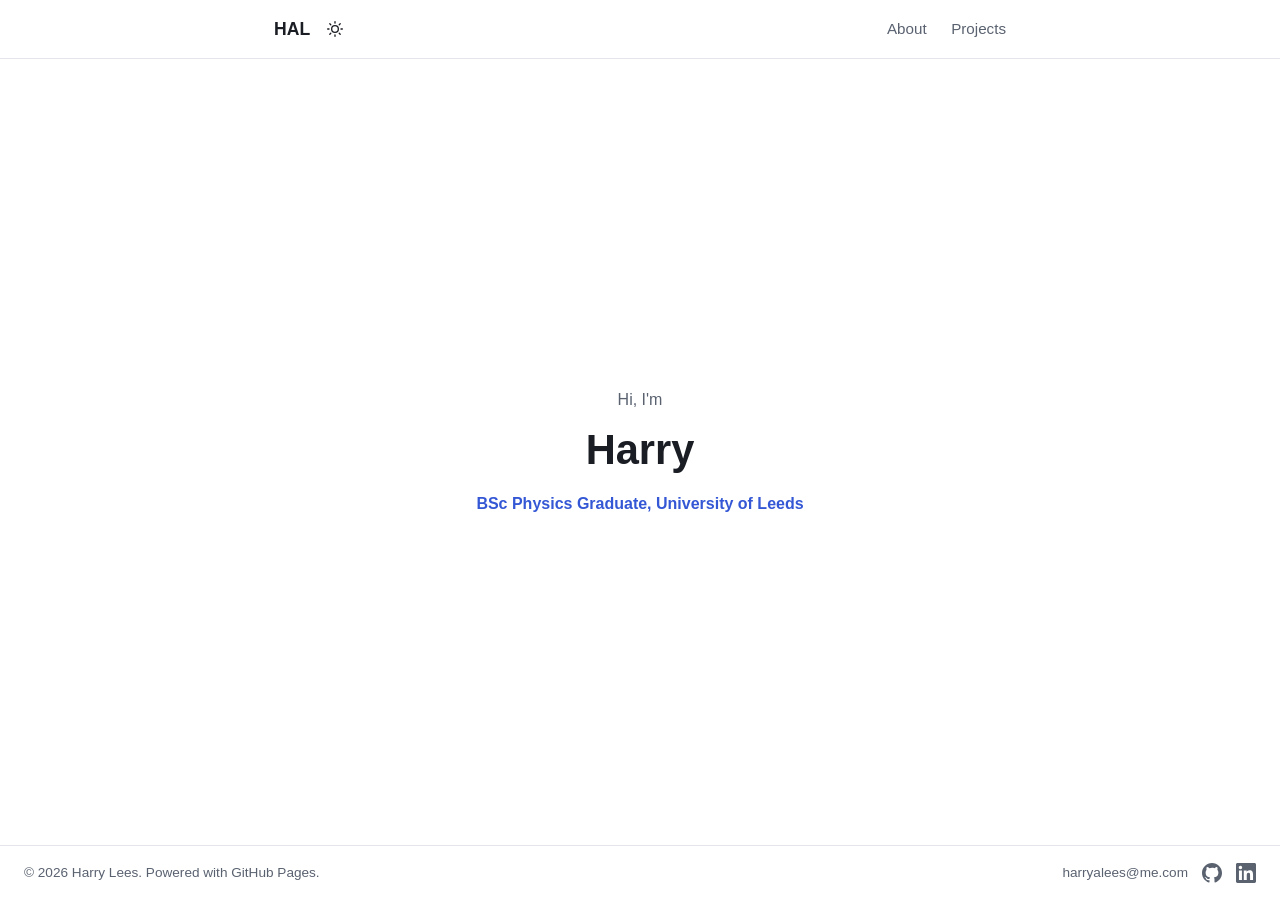
==== index.html @ 97246ca3 "Make the footer email a clickable mailto link Keep href=mailto:harryalees@me.com on every page and r" ====
<!DOCTYPE html>
<html lang="en">
<head>
<meta charset="UTF-8">
<meta name="viewport" content="width=device-width, initial-scale=1.0">
<title>HAL.io</title>
<meta name="description" content="Personal portfolio and resume site.">
<link rel="stylesheet" href="style.css">
<script src="hal-favicon.js"></script>
<script src="theme-toggle.js"></script>
</head>
<body>

<header class="site-header">
<div class="wrap header-inner">
<div class="logo-group">
<a href="#top" class="logo">HAL</a>
<button id="theme-toggle" class="theme-toggle" type="button" aria-label="Toggle dark mode"></button>
</div>
<nav>
<a href="about.html">About</a>
<a href="projects.html">Projects</a>
</nav>
</div>
</header>

<main>

<section id="top" class="hero">
<div class="wrap">
<p class="eyebrow">Hi, I'm</p>
<h1>Harry</h1>
<p class="tagline">BSc Physics Graduate, University of Leeds</p>
</div>
</section>

</main>

<footer class="site-footer">
<div class="footer-inner">
<p class="footer-copy">&copy; <span id="year"></span> Harry Lees. Powered with GitHub Pages.</p>
<div class="footer-links" id="contact">
<a class="footer-email" href="mailto:harryalees@me.com">harryalees@me.com</a>
<a class="footer-icon" href="https://github.com/h4l-git" target="_blank" rel="noopener" aria-label="GitHub">
<svg xmlns="http://www.w3.org/2000/svg" viewBox="0 0 24 24" width="20" height="20" aria-hidden="true"><path fill="currentColor" d="M12 0C5.37 0 0 5.37 0 12c0 5.3 3.438 9.8 8.207 11.387.6.111.793-.261.793-.577v-2.234c-3.338.726-4.033-1.416-4.033-1.416-.546-1.387-1.333-1.756-1.333-1.756-1.089-.745.083-.729.083-.729 1.205.084 1.839 1.237 1.839 1.237 1.07 1.834 2.807 1.304 3.492.997.107-.775.418-1.305.762-1.604-2.665-.305-5.467-1.334-5.467-5.931 0-1.311.469-2.381 1.236-3.221-.124-.303-.535-1.524.117-3.176 0 0 1.008-.322 3.301 1.23A11.5 11.5 0 0 1 12 5.803c1.02.005 2.047.138 3.006.404 2.291-1.552 3.297-1.23 3.297-1.23.653 1.653.242 2.874.118 3.176.77.84 1.235 1.911 1.235 3.221 0 4.609-2.807 5.624-5.479 5.921.43.372.823 1.102.823 2.222v3.293c0 .319.192.694.801.576C20.565 21.796 24 17.297 24 12 24 5.37 18.627 0 12 0z"/></svg>
</a>
<a class="footer-icon" href="https://www.linkedin.com/in/harry-lees-015ab5262/" target="_blank" rel="noopener" aria-label="LinkedIn">
<svg xmlns="http://www.w3.org/2000/svg" viewBox="0 0 24 24" width="20" height="20" aria-hidden="true"><path fill="currentColor" d="M20.447 20.452h-3.554v-5.569c0-1.328-.027-3.037-1.852-3.037-1.853 0-2.136 1.445-2.136 2.939v5.667H9.351V9h3.414v1.561h.046c.477-.9 1.637-1.85 3.37-1.85 3.601 0 4.267 2.37 4.267 5.455v6.286zM5.337 7.433c-1.144 0-2.063-.926-2.063-2.065 0-1.138.92-2.063 2.063-2.063 1.14 0 2.064.925 2.064 2.063 0 1.139-.925 2.065-2.064 2.065zm1.782 13.019H3.555V9h3.564v11.452zM22.225 0H1.771C.792 0 0 .774 0 1.729v20.542C0 23.227.792 24 1.771 24h20.451C23.2 24 24 23.227 24 22.271V1.729C24 .774 23.2 0 22.222 0h.003z"/></svg>
</a>
</div>
</div>
</footer>

<script>
document.getElementById('year').textContent = new Date().getFullYear();
</script>

</body>
</html>
---- style.css ----
:root {
--bg: #ffffff;
--bg-alt: #f5f6f8;
--text: #1a1d23;
--text-muted: #5a6270;
--accent: #3457d5;
--accent-contrast: #ffffff;
--border: #e3e5ea;
--max-width: 780px;
}

@media (prefers-color-scheme: dark) {
:root:not([data-theme="light"]) {
--bg: #14161a;
--bg-alt: #1c1f25;
--text: #edeef0;
--text-muted: #a2a8b4;
--accent: #7c9bff;
--accent-contrast: #0e1116;
--border: #2a2e36;
}
}

:root[data-theme="dark"] {
--bg: #14161a;
--bg-alt: #1c1f25;
--text: #edeef0;
--text-muted: #a2a8b4;
--accent: #7c9bff;
--accent-contrast: #0e1116;
--border: #2a2e36;
}

* { box-sizing: border-box; }

html, body {
height: 100%;
}

body {
margin: 0;
font-family: -apple-system, BlinkMacSystemFont, "Segoe UI", Roboto, Helvetica, Arial, sans-serif;
background: var(--bg);
color: var(--text);
line-height: 1.6;
min-height: 100vh;
min-height: 100dvh;
display: flex;
flex-direction: column;
}

.wrap {
max-width: var(--max-width);
margin: 0 auto;
padding: 0 24px;
}

a { color: var(--accent); text-decoration: none; }
a:hover { text-decoration: underline; }

.site-header {
position: sticky;
top: 0;
background: var(--bg);
border-bottom: 1px solid var(--border);
z-index: 10;
}

.header-inner {
display: flex;
align-items: center;
justify-content: space-between;
padding-top: 14px;
padding-bottom: 14px;
}

.logo {
font-weight: 700;
font-size: 1.1rem;
color: var(--text);
}
.logo:hover { text-decoration: none; }

.logo-group {
display: flex;
align-items: center;
gap: 10px;
}

.theme-toggle {
display: inline-flex;
align-items: center;
justify-content: center;
background: transparent;
border: none;
border-radius: 999px;
width: 30px;
height: 30px;
padding: 0;
font-family: inherit;
color: var(--text);
cursor: pointer;
line-height: 1;
}
.theme-toggle:hover { background: var(--bg-alt); }
.theme-toggle svg { display: block; }

nav a {
color: var(--text-muted);
margin-left: 20px;
font-size: 0.95rem;
}
nav a:hover { color: var(--text); text-decoration: none; }

main {
flex: 1 0 auto;
display: flex;
flex-direction: column;
}

.hero {
flex: 1;
display: flex;
align-items: center;
justify-content: center;
padding: 24px 0;
text-align: center;
}

.eyebrow {
color: var(--text-muted);
margin: 0 0 4px;
font-size: 1rem;
}

.hero h1 {
font-size: 2.6rem;
margin: 0 0 8px;
}

.tagline {
color: var(--accent);
font-weight: 600;
margin: 0;
}

.hero-blurb {
color: var(--text-muted);
max-width: 520px;
margin: 0 auto 32px;
}

.cta-row {
display: flex;
gap: 12px;
justify-content: center;
}

.btn {
display: inline-block;
padding: 10px 20px;
border-radius: 8px;
font-weight: 600;
font-size: 0.95rem;
}
.btn:hover { text-decoration: none; }

.btn-primary {
background: var(--accent);
color: var(--accent-contrast);
}
.btn-primary:hover { opacity: 0.9; }

.btn-secondary {
background: transparent;
color: var(--text);
border: 1px solid var(--border);
}
.btn-secondary:hover { background: var(--bg-alt); }

.page-main {
padding: 48px 0 64px;
}

.page-main h2 {
font-size: 1.5rem;
margin: 0 0 20px;
}

.projects-page {
flex: 1;
display: flex;
flex-direction: column;
justify-content: center;
min-height: 0;
padding: 24px 0;
}

.projects-page .wrap {
flex: 0 1 auto;
display: flex;
flex-direction: column;
width: 100%;
}

.projects-page h2 {
text-align: center;
margin-bottom: 8px;
}

.project-wheel {
position: relative;
display: flex;
flex-direction: column;
height: min(560px, calc(100dvh - 240px));
min-height: 420px;
outline: none;
}

.project-wheel:focus-visible {
border-radius: 16px;
box-shadow: 0 0 0 2px var(--bg), 0 0 0 4px var(--accent);
}

.project-wheel-stage {
position: relative;
flex: 1 1 auto;
height: 100%;
min-height: 360px;
transform-style: preserve-3d;
perspective: 980px;
overflow: hidden;
user-select: none;
cursor: grab;
-webkit-mask-image: linear-gradient(to bottom, transparent 0%, #000 8%, #000 92%, transparent 100%);
mask-image: linear-gradient(to bottom, transparent 0%, #000 8%, #000 92%, transparent 100%);
touch-action: none;
}

.project-wheel-stage:active {
cursor: grabbing;
}

.project-wheel .card {
position: absolute;
left: 50%;
top: 50%;
width: min(420px, calc(100% - 32px));
min-height: 196px;
margin: 0;
--wheel-y: 0px;
--wheel-z: 0px;
--wheel-rx: 0deg;
--wheel-scale: 1;
transform: translate(-50%, -50%) translate3d(0, var(--wheel-y), var(--wheel-z)) rotateX(var(--wheel-rx)) scale(var(--wheel-scale));
transform-origin: center center;
box-shadow: 0 16px 40px rgba(20, 22, 26, 0.08);
will-change: transform, filter, opacity;
backface-visibility: hidden;
cursor: pointer;
pointer-events: none;
}

.project-wheel .card:nth-child(1) { z-index: 5; }
.project-wheel .card:nth-child(2) { --wheel-y: 108px; --wheel-z: -180px; --wheel-rx: -28deg; --wheel-scale: 0.9; filter: blur(3.5px); opacity: 0.72; z-index: 3; }
.project-wheel .card:nth-child(3) { --wheel-y: 210px; --wheel-z: -340px; --wheel-rx: -48deg; --wheel-scale: 0.82; filter: blur(6px); opacity: 0.35; z-index: 1; }
.project-wheel .card:nth-child(4) { --wheel-y: -108px; --wheel-z: -180px; --wheel-rx: 28deg; --wheel-scale: 0.9; filter: blur(3.5px); opacity: 0.72; z-index: 3; }

.project-wheel .card.is-active,
.project-wheel-stage:not(:has(.is-active)) .card:nth-child(1) {
box-shadow: 0 22px 54px rgba(20, 22, 26, 0.16);
cursor: default;
pointer-events: auto;
}

.project-wheel-controls {
display: flex;
flex-direction: column;
align-items: center;
gap: 10px;
margin-top: 8px;
flex-shrink: 0;
}

.project-wheel-hint {
margin: 0;
color: var(--text-muted);
font-size: 0.8rem;
transition: opacity 0.35s ease;
}

.project-wheel-hint.is-hidden {
opacity: 0;
}

.project-wheel-dots {
display: flex;
align-items: center;
justify-content: center;
gap: 8px;
}

.project-wheel-dot {
width: 8px;
height: 8px;
padding: 0;
border: 0;
border-radius: 999px;
background: var(--border);
cursor: pointer;
}

.project-wheel-dot.is-active {
background: var(--accent);
}

.project-wheel-dot:focus-visible {
outline: 2px solid var(--accent);
outline-offset: 3px;
}

.section {
padding: 56px 0;
border-top: 1px solid var(--border);
}

.section h2 {
font-size: 1.5rem;
margin: 0 0 20px;
}

.tag-list {
list-style: none;
padding: 0;
margin: 0;
display: flex;
flex-wrap: wrap;
gap: 10px;
}

.tag-list li {
background: var(--bg-alt);
border: 1px solid var(--border);
padding: 6px 14px;
border-radius: 999px;
font-size: 0.9rem;
}

.card-grid {
display: grid;
grid-template-columns: repeat(auto-fit, minmax(220px, 1fr));
gap: 20px;
}

.card {
background: var(--bg-alt);
border: 1px solid var(--border);
border-radius: 12px;
padding: 20px;
}

.card h3 {
margin: 0 0 8px;
font-size: 1.1rem;
}

.card p {
color: var(--text-muted);
margin: 0 0 14px;
font-size: 0.95rem;
}

.card-links a {
font-size: 0.9rem;
font-weight: 600;
margin-right: 16px;
}

.site-footer {
border-top: 1px solid var(--border);
padding: 16px 0;
color: var(--text-muted);
font-size: 0.85rem;
flex-shrink: 0;
overflow: hidden;
position: relative;
z-index: 5;
}

.footer-inner {
display: flex;
align-items: center;
justify-content: space-between;
gap: 16px;
width: 100%;
padding: 0 24px;
}

.footer-copy {
margin: 0;
}

.footer-links {
display: flex;
align-items: center;
justify-content: flex-end;
gap: 14px;
margin: 0;
padding: 0;
}

.footer-links a {
color: var(--text-muted);
}

.footer-links a:hover {
color: var(--text);
text-decoration: none;
}

.footer-email {
cursor: pointer;
}

.footer-email:hover {
text-decoration: underline;
}

.footer-icon {
display: inline-flex;
align-items: center;
justify-content: center;
width: 20px;
height: 20px;
overflow: hidden;
flex-shrink: 0;
}

.footer-icon svg {
width: 20px;
height: 20px;
max-width: 20px;
max-height: 20px;
display: block;
}

@media (max-width: 600px) {
.header-inner { flex-direction: column; gap: 8px; }
nav a { margin: 0 10px; }
.hero { padding: 24px 0; }
.hero h1 { font-size: 2rem; }
.footer-inner { gap: 12px; }
.footer-links { margin-left: auto; }
.project-wheel { height: min(480px, calc(100dvh - 220px)); min-height: 380px; }
.project-wheel .card { width: min(100%, 420px); min-height: 180px; }
}

@media (prefers-reduced-motion: reduce) {
.project-wheel {
height: auto;
min-height: 0;
}
.project-wheel-stage {
height: auto;
min-height: 0;
overflow: visible;
perspective: none;
mask-image: none;
-webkit-mask-image: none;
touch-action: auto;
cursor: default;
}
.project-wheel .card {
position: relative;
left: auto;
top: auto;
width: auto;
margin: 0 0 20px;
transform: none !important;
filter: none !important;
opacity: 1 !important;
cursor: default;
pointer-events: auto;
}
.project-wheel-controls,
.project-wheel-hint { display: none; }
}
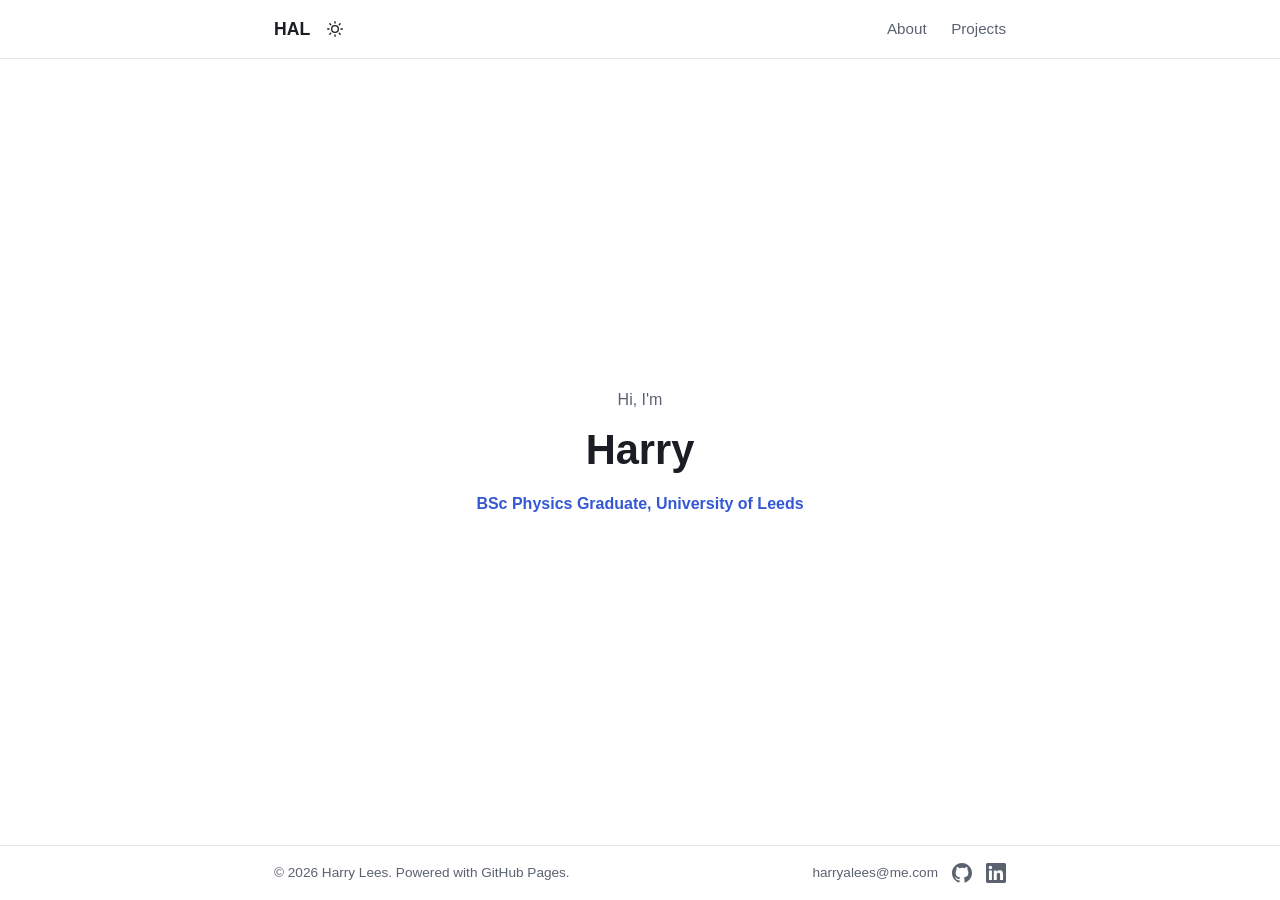
==== commit 50c51a3c: "Align footer copy with the header wrap Put the footer inner in the same centered 780px wrap as HAL a" ====
--- a/index.html
+++ b/index.html
@@ -37,7 +37,7 @@
 </main>
 
 <footer class="site-footer">
-<div class="footer-inner">
+<div class="wrap footer-inner">
 <p class="footer-copy">&copy; <span id="year"></span> Harry Lees. Powered with GitHub Pages.</p>
 <div class="footer-links" id="contact">
 <a class="footer-email" href="mailto:harryalees@me.com">harryalees@me.com</a>
--- a/style.css
+++ b/style.css
@@ -392,8 +392,6 @@
 align-items: center;
 justify-content: space-between;
 gap: 16px;
-width: 100%;
-padding: 0 24px;
 }
 
 .footer-copy {
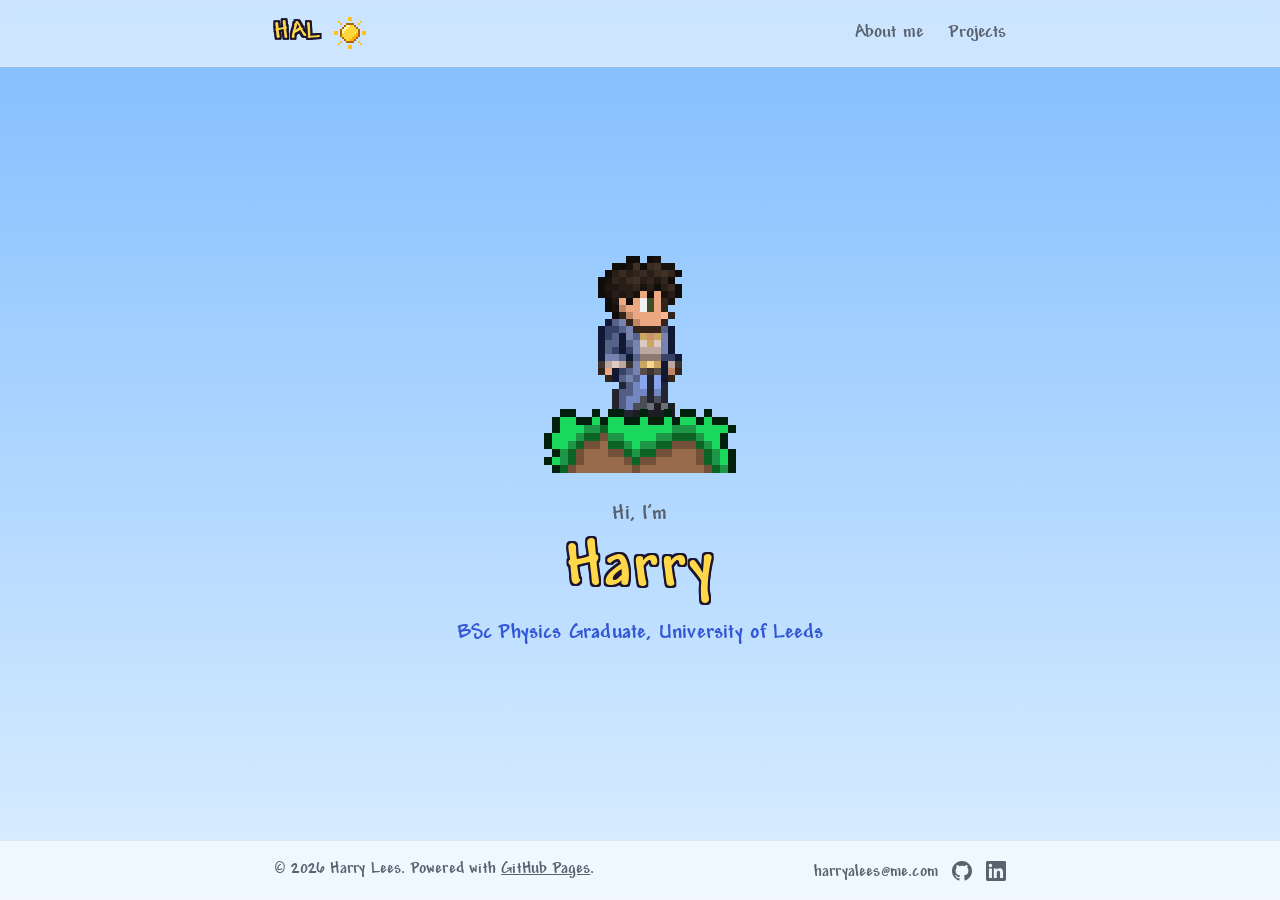
==== commit 3032af11: "Give the site a Terraria look - Use Andy Bold with outlined gold headings across the site - Show the" ====
--- a/index.html
+++ b/index.html
@@ -5,6 +5,7 @@
 <meta name="viewport" content="width=device-width, initial-scale=1.0">
 <title>HAL.io</title>
 <meta name="description" content="Personal portfolio and resume site.">
+<link rel="preload" href="fonts/andy-bold.ttf" as="font" type="font/ttf" crossorigin>
 <link rel="stylesheet" href="style.css">
 <script src="hal-favicon.js"></script>
 <script src="theme-toggle.js"></script>
@@ -18,7 +19,7 @@
 <button id="theme-toggle" class="theme-toggle" type="button" aria-label="Toggle dark mode"></button>
 </div>
 <nav>
-<a href="about.html">About</a>
+<a href="about.html">About me</a>
 <a href="projects.html">Projects</a>
 </nav>
 </div>
@@ -28,6 +29,10 @@
 
 <section id="top" class="hero">
 <div class="wrap">
+<div class="pixel-stage">
+<img class="pixel-me" src="images/avatar.png" alt="Pixel-art Harry" width="12" height="23">
+<img class="pixel-ground" src="images/grass.png" alt="" width="24" height="8">
+</div>
 <p class="eyebrow">Hi, I'm</p>
 <h1>Harry</h1>
 <p class="tagline">BSc Physics Graduate, University of Leeds</p>
@@ -38,9 +43,9 @@
 
 <footer class="site-footer">
 <div class="wrap footer-inner">
-<p class="footer-copy">&copy; <span id="year"></span> Harry Lees. Powered with GitHub Pages.</p>
+<p class="footer-copy">&copy; <span id="year"></span> Harry Lees. Powered with <a href="https://docs.github.com/en/pages" target="_blank" rel="noopener">GitHub Pages</a>.</p>
 <div class="footer-links" id="contact">
-<a class="footer-email" href="mailto:harryalees@me.com">harryalees@me.com</a>
+<a class="footer-email" href="https://mail.google.com/mail/?view=cm&amp;fs=1&amp;to=harryalees@me.com" target="_blank" rel="noopener" aria-label="Email harryalees@me.com">harryalees@me.com</a>
 <a class="footer-icon" href="https://github.com/h4l-git" target="_blank" rel="noopener" aria-label="GitHub">
 <svg xmlns="http://www.w3.org/2000/svg" viewBox="0 0 24 24" width="20" height="20" aria-hidden="true"><path fill="currentColor" d="M12 0C5.37 0 0 5.37 0 12c0 5.3 3.438 9.8 8.207 11.387.6.111.793-.261.793-.577v-2.234c-3.338.726-4.033-1.416-4.033-1.416-.546-1.387-1.333-1.756-1.333-1.756-1.089-.745.083-.729.083-.729 1.205.084 1.839 1.237 1.839 1.237 1.07 1.834 2.807 1.304 3.492.997.107-.775.418-1.305.762-1.604-2.665-.305-5.467-1.334-5.467-5.931 0-1.311.469-2.381 1.236-3.221-.124-.303-.535-1.524.117-3.176 0 0 1.008-.322 3.301 1.23A11.5 11.5 0 0 1 12 5.803c1.02.005 2.047.138 3.006.404 2.291-1.552 3.297-1.23 3.297-1.23.653 1.653.242 2.874.118 3.176.77.84 1.235 1.911 1.235 3.221 0 4.609-2.807 5.624-5.479 5.921.43.372.823 1.102.823 2.222v3.293c0 .319.192.694.801.576C20.565 21.796 24 17.297 24 12 24 5.37 18.627 0 12 0z"/></svg>
 </a>
--- a/style.css
+++ b/style.css
@@ -1,3 +1,10 @@
+@font-face {
+font-family: "Andy";
+src: url("fonts/andy-bold.ttf") format("truetype");
+font-weight: 400 700;
+font-display: swap;
+}
+
 :root {
 --bg: #ffffff;
 --bg-alt: #f5f6f8;
@@ -7,28 +14,59 @@
 --accent-contrast: #ffffff;
 --border: #e3e5ea;
 --max-width: 780px;
+--sky-top: #7fbcff;
+--sky-bottom: #dcefff;
+--bar: rgba(255, 255, 255, 0.6);
+--gold: #ffd84a;
+--outline: #1b1530;
+--panel: rgba(54, 72, 150, 0.9);
+--panel-border: #1c2554;
+--panel-text: #ffffff;
+--panel-muted: #cdd6ff;
+--night-scene: none;
+--ground-filter: none;
 }
 
 @media (prefers-color-scheme: dark) {
 :root:not([data-theme="light"]) {
---bg: #14161a;
---bg-alt: #1c1f25;
---text: #edeef0;
---text-muted: #a2a8b4;
---accent: #7c9bff;
---accent-contrast: #0e1116;
---border: #2a2e36;
+/* Terraria night sky */
+--bg: #0a0f26;
+--bg-alt: #141d3e;
+--text: #e8ecf8;
+--text-muted: #a9b4d2;
+--accent: #8fb0ff;
+--accent-contrast: #0a0f26;
+--border: #24305a;
+--sky-top: #040714;
+--sky-bottom: #1b2d62;
+--bar: rgba(5, 9, 28, 0.75);
+--outline: #05060f;
+--panel: rgba(42, 60, 134, 0.9);
+--panel-border: #0d1538;
+--panel-muted: #cdd6ff;
+--night-scene: block;
+--ground-filter: brightness(0.78) saturate(0.9);
 }
 }
 
 :root[data-theme="dark"] {
---bg: #14161a;
---bg-alt: #1c1f25;
---text: #edeef0;
---text-muted: #a2a8b4;
---accent: #7c9bff;
---accent-contrast: #0e1116;
---border: #2a2e36;
+/* Terraria night sky */
+--bg: #0a0f26;
+--bg-alt: #141d3e;
+--text: #e8ecf8;
+--text-muted: #a9b4d2;
+--accent: #8fb0ff;
+--accent-contrast: #0a0f26;
+--border: #24305a;
+--sky-top: #040714;
+--sky-bottom: #1b2d62;
+--bar: rgba(5, 9, 28, 0.75);
+--outline: #05060f;
+--panel: rgba(42, 60, 134, 0.9);
+--panel-border: #0d1538;
+--panel-muted: #cdd6ff;
+--night-scene: block;
+--ground-filter: brightness(0.78) saturate(0.9);
 }
 
 * { box-sizing: border-box; }
@@ -39,8 +77,10 @@
 
 body {
 margin: 0;
-font-family: -apple-system, BlinkMacSystemFont, "Segoe UI", Roboto, Helvetica, Arial, sans-serif;
-background: var(--bg);
+font-family: "Andy", "Comic Sans MS", cursive;
+font-size: 1.2rem;
+letter-spacing: 0.01em;
+background: var(--bg) linear-gradient(to bottom, var(--sky-top), var(--sky-bottom)) fixed;
 color: var(--text);
 line-height: 1.6;
 min-height: 100vh;
@@ -49,6 +89,41 @@
 flex-direction: column;
 }
 
+/* Night scenery (dark mode only): moon, stars and hills behind the page */
+body::before,
+body::after,
+html::before {
+content: "";
+display: var(--night-scene, none);
+position: fixed;
+inset: 0;
+z-index: -1;
+pointer-events: none;
+image-rendering: pixelated;
+}
+
+body::before {
+background:
+url("images/night/moon.svg") right 12% top 14% / 96px 96px no-repeat,
+url("images/night/stars.svg") 0 0 / 400px 400px repeat;
+}
+
+html::before {
+background: url("images/night/stars-twinkle.svg") 120px 60px / 400px 400px repeat;
+animation: star-twinkle 3.2s steps(2, jump-none) infinite alternate;
+}
+
+body::after {
+top: auto;
+height: 192px;
+background: url("images/night/hills.svg") 0 100% / 480px 192px repeat-x;
+}
+
+@keyframes star-twinkle {
+from { opacity: 0.25; }
+to { opacity: 1; }
+}
+
 .wrap {
 max-width: var(--max-width);
 margin: 0 auto;
@@ -58,10 +133,23 @@
 a { color: var(--accent); text-decoration: none; }
 a:hover { text-decoration: underline; }
 
+/* Terraria-style text: light fill with a hard dark outline */
+.outlined,
+.logo,
+.hero h1,
+.page-main h2,
+.about-content h2 {
+text-shadow:
+2px 0 var(--outline), -2px 0 var(--outline), 0 2px var(--outline), 0 -2px var(--outline),
+2px 2px var(--outline), -2px -2px var(--outline), 2px -2px var(--outline), -2px 2px var(--outline);
+}
+
 .site-header {
 position: sticky;
 top: 0;
-background: var(--bg);
+background: var(--bar);
+-webkit-backdrop-filter: blur(6px);
+backdrop-filter: blur(6px);
 border-bottom: 1px solid var(--border);
 z-index: 10;
 }
@@ -75,9 +163,10 @@
 }
 
 .logo {
-font-weight: 700;
-font-size: 1.1rem;
-color: var(--text);
+font-size: 1.6rem;
+line-height: 1;
+letter-spacing: 0.06em;
+color: var(--gold);
 }
 .logo:hover { text-decoration: none; }
 
@@ -93,9 +182,9 @@
 justify-content: center;
 background: transparent;
 border: none;
-border-radius: 999px;
-width: 30px;
-height: 30px;
+border-radius: 6px;
+width: 38px;
+height: 38px;
 padding: 0;
 font-family: inherit;
 color: var(--text);
@@ -108,7 +197,7 @@
 nav a {
 color: var(--text-muted);
 margin-left: 20px;
-font-size: 0.95rem;
+font-size: 1.2rem;
 }
 nav a:hover { color: var(--text); text-decoration: none; }
 
@@ -130,18 +219,54 @@
 .eyebrow {
 color: var(--text-muted);
 margin: 0 0 4px;
-font-size: 1rem;
+font-size: 1.4rem;
 }
 
 .hero h1 {
-font-size: 2.6rem;
-margin: 0 0 8px;
+font-size: 4.2rem;
+font-weight: 400;
+line-height: 1;
+letter-spacing: 0.03em;
+color: var(--gold);
+margin: 0 0 12px;
 }
 
 .tagline {
 color: var(--accent);
-font-weight: 600;
+font-size: 1.35rem;
 margin: 0;
+}
+
+/* Pixel-art Harry standing on a grass block */
+.pixel-stage {
+display: flex;
+flex-direction: column;
+align-items: center;
+margin: 0 auto 24px;
+}
+
+.pixel-me {
+display: block;
+width: 84px;
+height: 161px;
+image-rendering: pixelated;
+animation: pixel-bob 1.2s steps(2, jump-none) infinite;
+}
+
+.pixel-ground {
+display: block;
+width: 192px;
+height: 64px;
+/* overlap one grass pixel so the feet stand among the tufts */
+margin-top: -8px;
+position: relative;
+image-rendering: pixelated;
+filter: var(--ground-filter, none);
+}
+
+@keyframes pixel-bob {
+0% { transform: translateY(0); }
+100% { transform: translateY(-6px); }
 }
 
 .hero-blurb {
@@ -160,8 +285,7 @@
 display: inline-block;
 padding: 10px 20px;
 border-radius: 8px;
-font-weight: 600;
-font-size: 0.95rem;
+font-size: 1.1rem;
 }
 .btn:hover { text-decoration: none; }
 
@@ -183,8 +307,21 @@
 }
 
 .page-main h2 {
-font-size: 1.5rem;
+font-size: 2.6rem;
+font-weight: 400;
+color: var(--gold);
 margin: 0 0 20px;
+}
+
+.about-content {
+padding-top: 40px;
+padding-bottom: 48px;
+}
+
+.about-content h2 {
+font-size: 2rem;
+font-weight: 400;
+color: var(--gold);
 }
 
 .projects-page {
@@ -353,34 +490,66 @@
 }
 
 .card {
-background: var(--bg-alt);
-border: 1px solid var(--border);
-border-radius: 12px;
+background: var(--panel);
+border: 3px solid var(--panel-border);
+border-radius: 8px;
+box-shadow: inset 0 0 0 2px rgba(255, 255, 255, 0.12);
+color: var(--panel-text);
 padding: 20px;
 }
 
 .card h3 {
 margin: 0 0 8px;
+font-size: 1.7rem;
+font-weight: 400;
+color: var(--gold);
+text-shadow:
+2px 0 var(--outline), -2px 0 var(--outline), 0 2px var(--outline), 0 -2px var(--outline);
+}
+
+.card-title {
+display: flex;
+align-items: center;
+gap: 12px;
+}
+
+.project-icon {
+width: 48px;
+height: 48px;
+flex-shrink: 0;
+image-rendering: pixelated;
+filter: drop-shadow(2px 2px 0 var(--outline));
+}
+
+.card p {
+color: var(--panel-muted);
+margin: 0 0 14px;
+font-size: 1.15rem;
+}
+
+.card-links a {
+display: inline-block;
 font-size: 1.1rem;
-}
-
-.card p {
-color: var(--text-muted);
-margin: 0 0 14px;
-font-size: 0.95rem;
-}
-
-.card-links a {
-font-size: 0.9rem;
-font-weight: 600;
-margin-right: 16px;
+color: var(--panel-text);
+background: rgba(18, 24, 66, 0.55);
+border: 2px solid var(--panel-border);
+border-radius: 6px;
+padding: 2px 12px;
+margin-right: 8px;
+}
+
+.card-links a:hover {
+color: var(--gold);
+text-decoration: none;
+border-color: var(--gold);
 }
 
 .site-footer {
 border-top: 1px solid var(--border);
+background: var(--bar);
 padding: 16px 0;
 color: var(--text-muted);
-font-size: 0.85rem;
+font-size: 1.05rem;
 flex-shrink: 0;
 overflow: hidden;
 position: relative;
@@ -407,8 +576,17 @@
 padding: 0;
 }
 
-.footer-links a {
+.footer-links a,
+.footer-copy a {
 color: var(--text-muted);
+}
+
+.footer-copy a {
+text-decoration: underline;
+}
+
+.footer-copy a:hover {
+color: var(--text);
 }
 
 .footer-links a:hover {
@@ -418,6 +596,11 @@
 
 .footer-email {
 cursor: pointer;
+pointer-events: auto;
+position: relative;
+/* Andy sits high in its line box; nudge it to line up with the icons */
+top: 0.15em;
+z-index: 1;
 }
 
 .footer-email:hover {
@@ -446,7 +629,13 @@
 .header-inner { flex-direction: column; gap: 8px; }
 nav a { margin: 0 10px; }
 .hero { padding: 24px 0; }
-.hero h1 { font-size: 2rem; }
+.hero h1 { font-size: 3.2rem; }
+.pixel-me { width: 72px; height: 138px; }
+body::before {
+background:
+url("images/night/moon.svg") right 4% top 13% / 64px 64px no-repeat,
+url("images/night/stars.svg") 0 0 / 400px 400px repeat;
+}
 .footer-inner { gap: 12px; }
 .footer-links { margin-left: auto; }
 .project-wheel { height: min(480px, calc(100dvh - 220px)); min-height: 380px; }
@@ -454,6 +643,8 @@
 }
 
 @media (prefers-reduced-motion: reduce) {
+html::before { animation: none; }
+.pixel-me { animation: none; }
 .project-wheel {
 height: auto;
 min-height: 0;
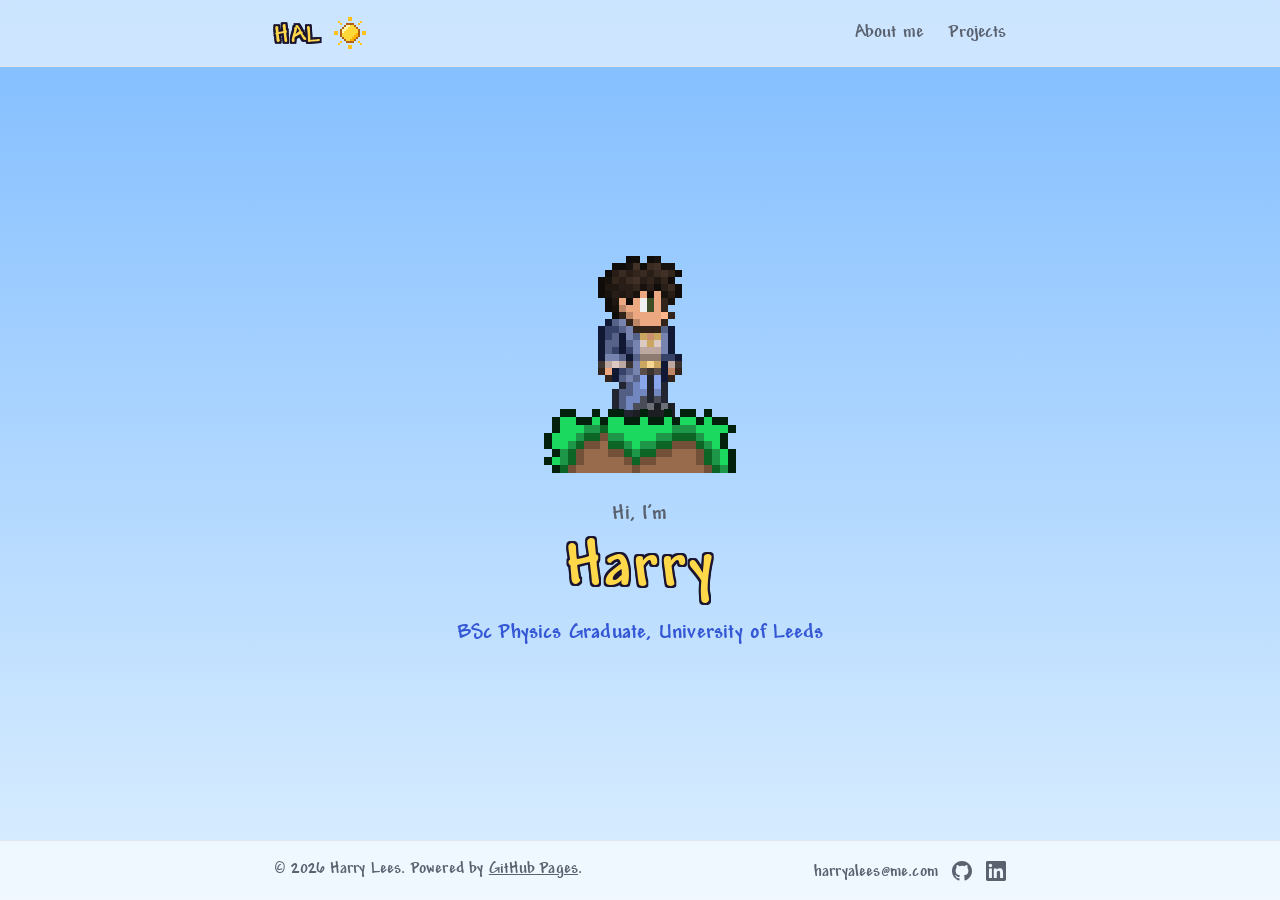
==== commit 9d123a54: "Align HAL logo with theme toggle and reword footer to "Powered by" Co-Authored-By: Claude Opus 5.5 <" ====
--- a/index.html
+++ b/index.html
@@ -43,7 +43,7 @@
 
 <footer class="site-footer">
 <div class="wrap footer-inner">
-<p class="footer-copy">&copy; <span id="year"></span> Harry Lees. Powered with <a href="https://docs.github.com/en/pages" target="_blank" rel="noopener">GitHub Pages</a>.</p>
+<p class="footer-copy">&copy; <span id="year"></span> Harry Lees. Powered by <a href="https://docs.github.com/en/pages" target="_blank" rel="noopener">GitHub Pages</a>.</p>
 <div class="footer-links" id="contact">
 <a class="footer-email" href="https://mail.google.com/mail/?view=cm&amp;fs=1&amp;to=harryalees@me.com" target="_blank" rel="noopener" aria-label="Email harryalees@me.com">harryalees@me.com</a>
 <a class="footer-icon" href="https://github.com/h4l-git" target="_blank" rel="noopener" aria-label="GitHub">
--- a/style.css
+++ b/style.css
@@ -167,6 +167,9 @@
 line-height: 1;
 letter-spacing: 0.06em;
 color: var(--gold);
+/* Andy's descent is larger than its ascent, so the caps sit high in the line box; nudge down to optically center with the theme toggle */
+position: relative;
+top: 0.14em;
 }
 .logo:hover { text-decoration: none; }
 
